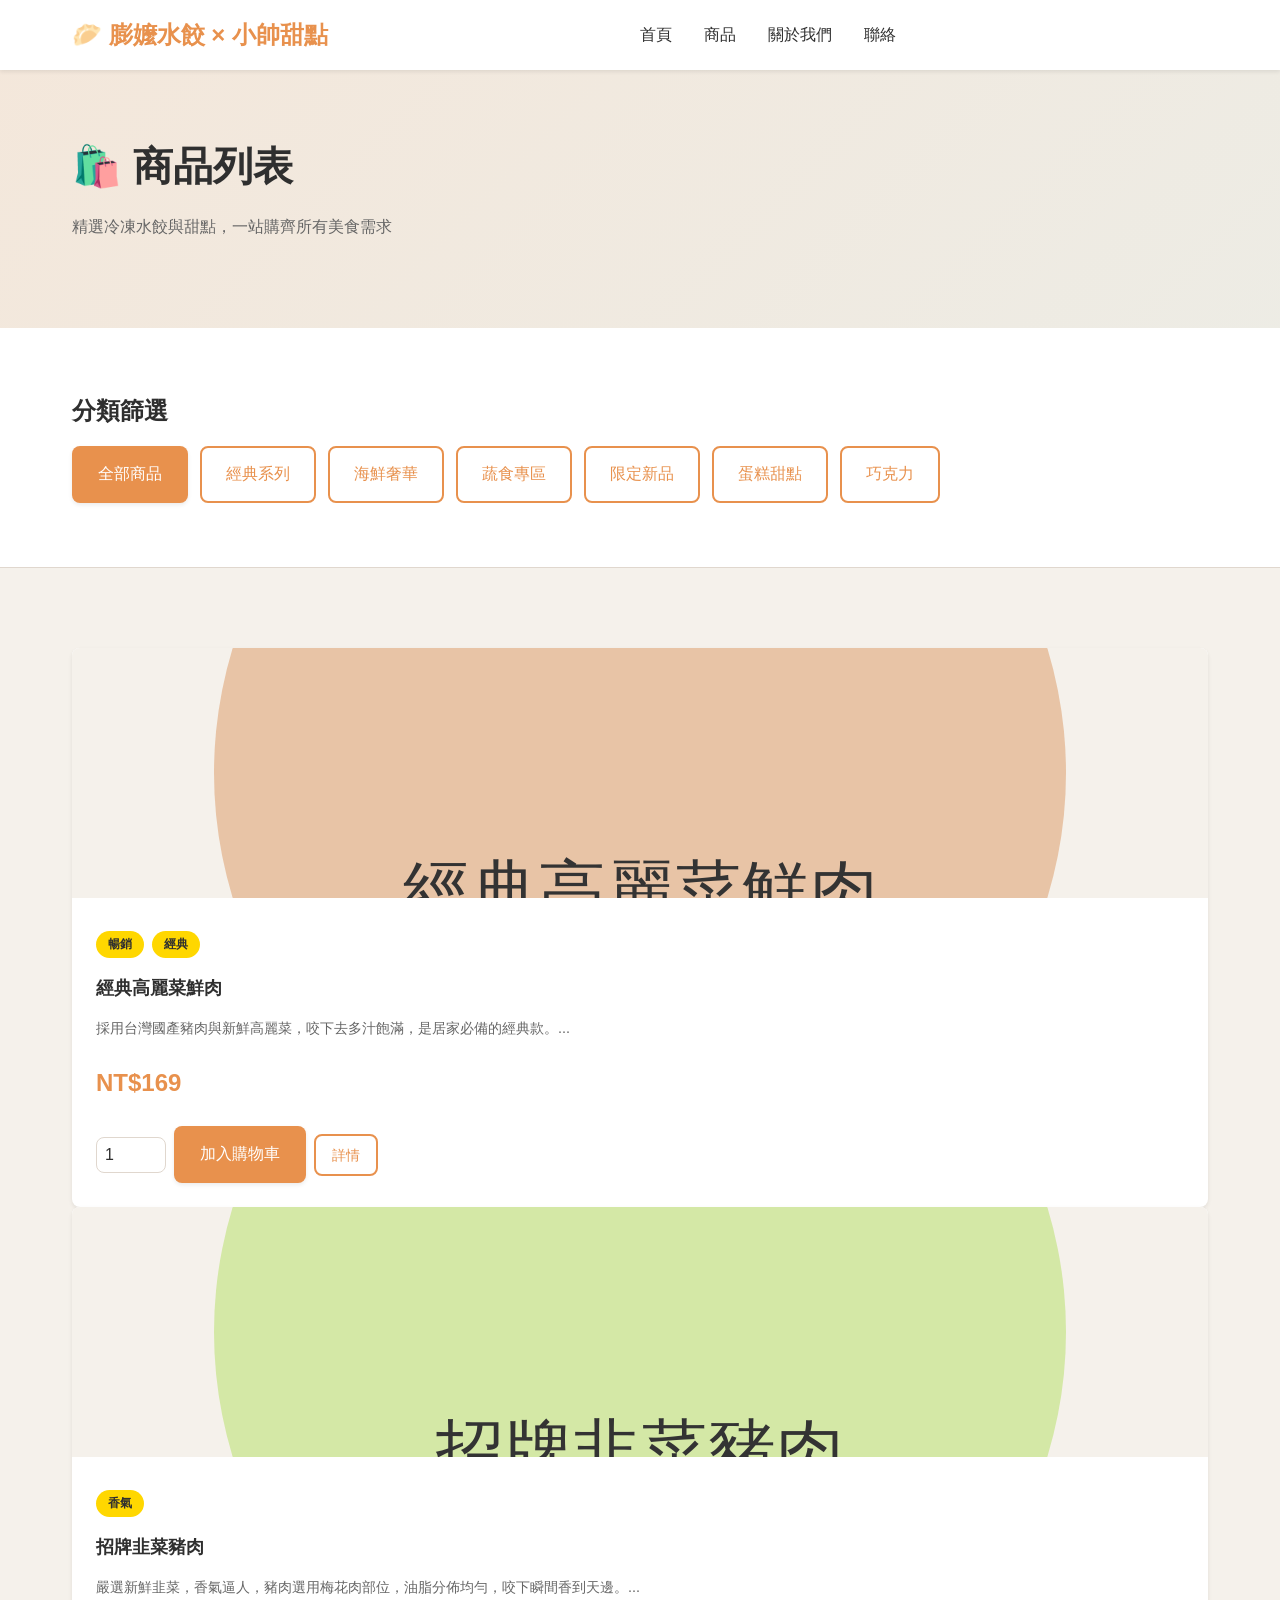
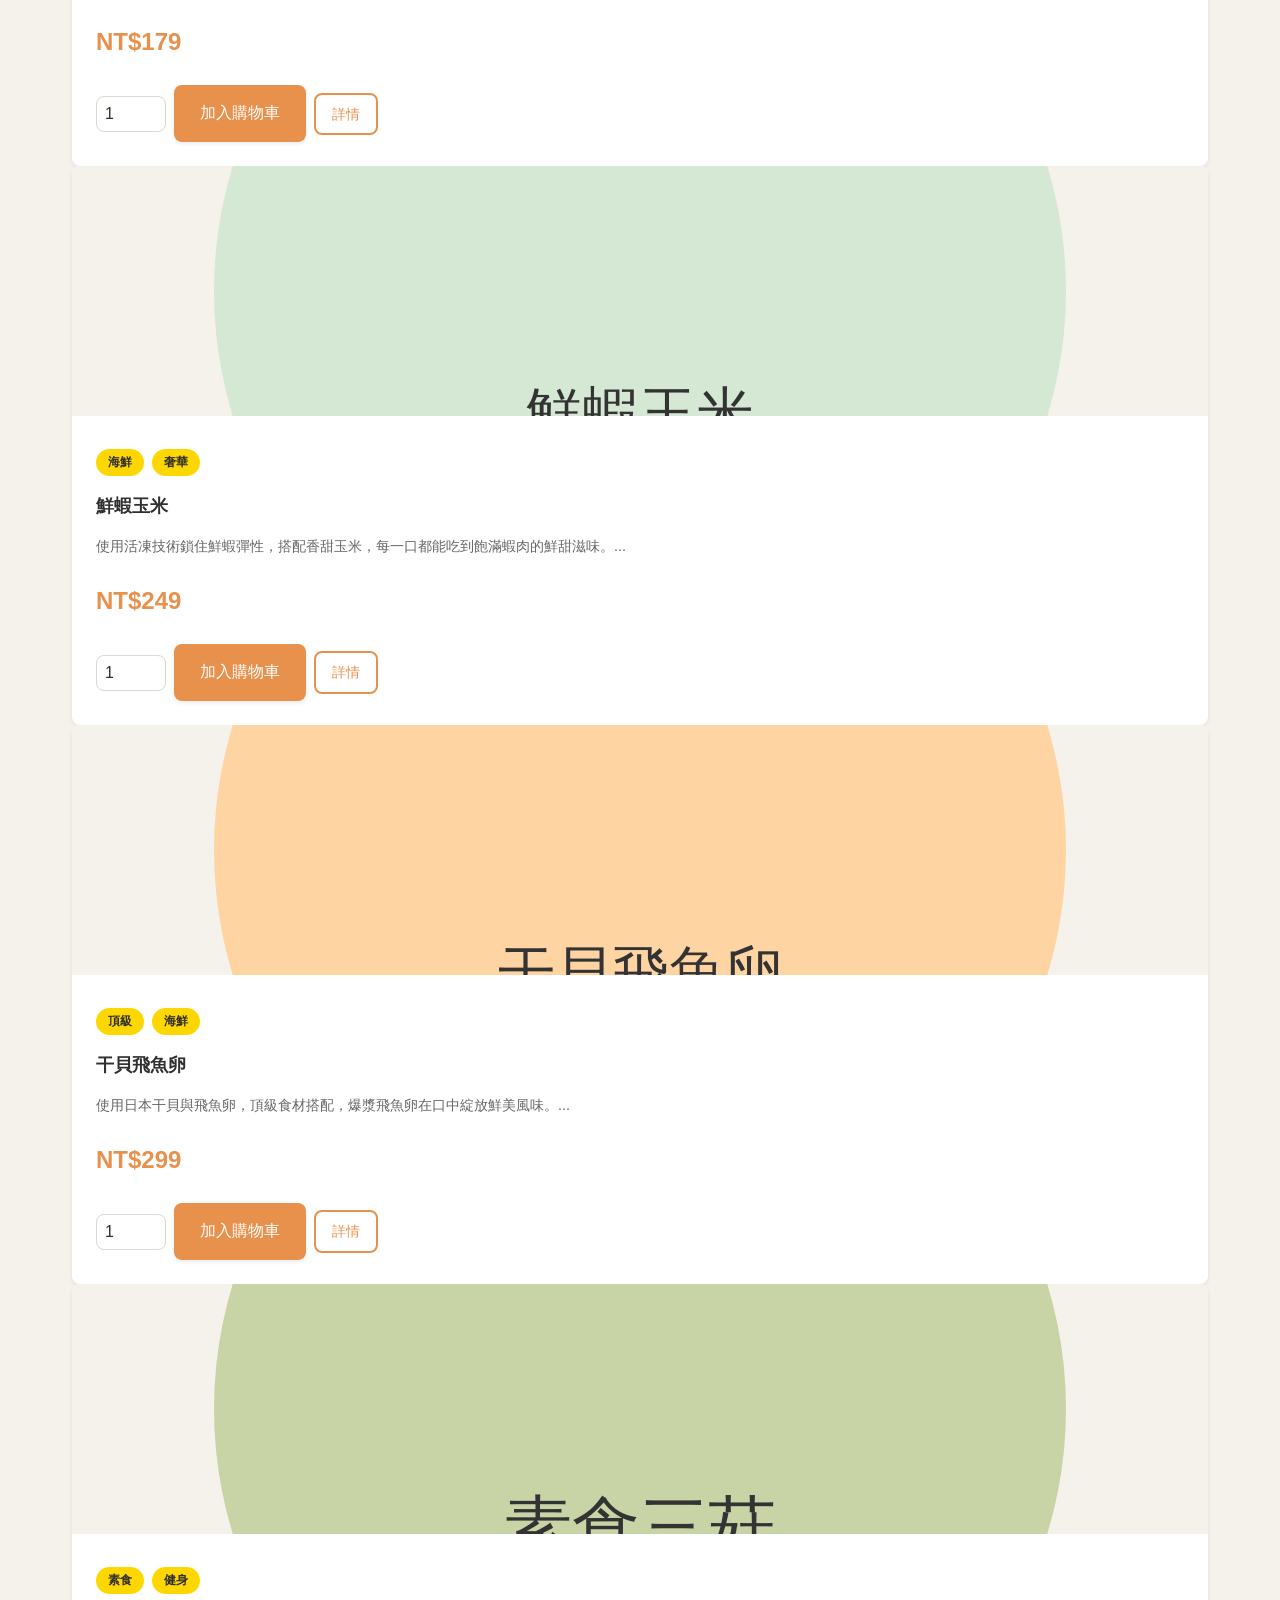
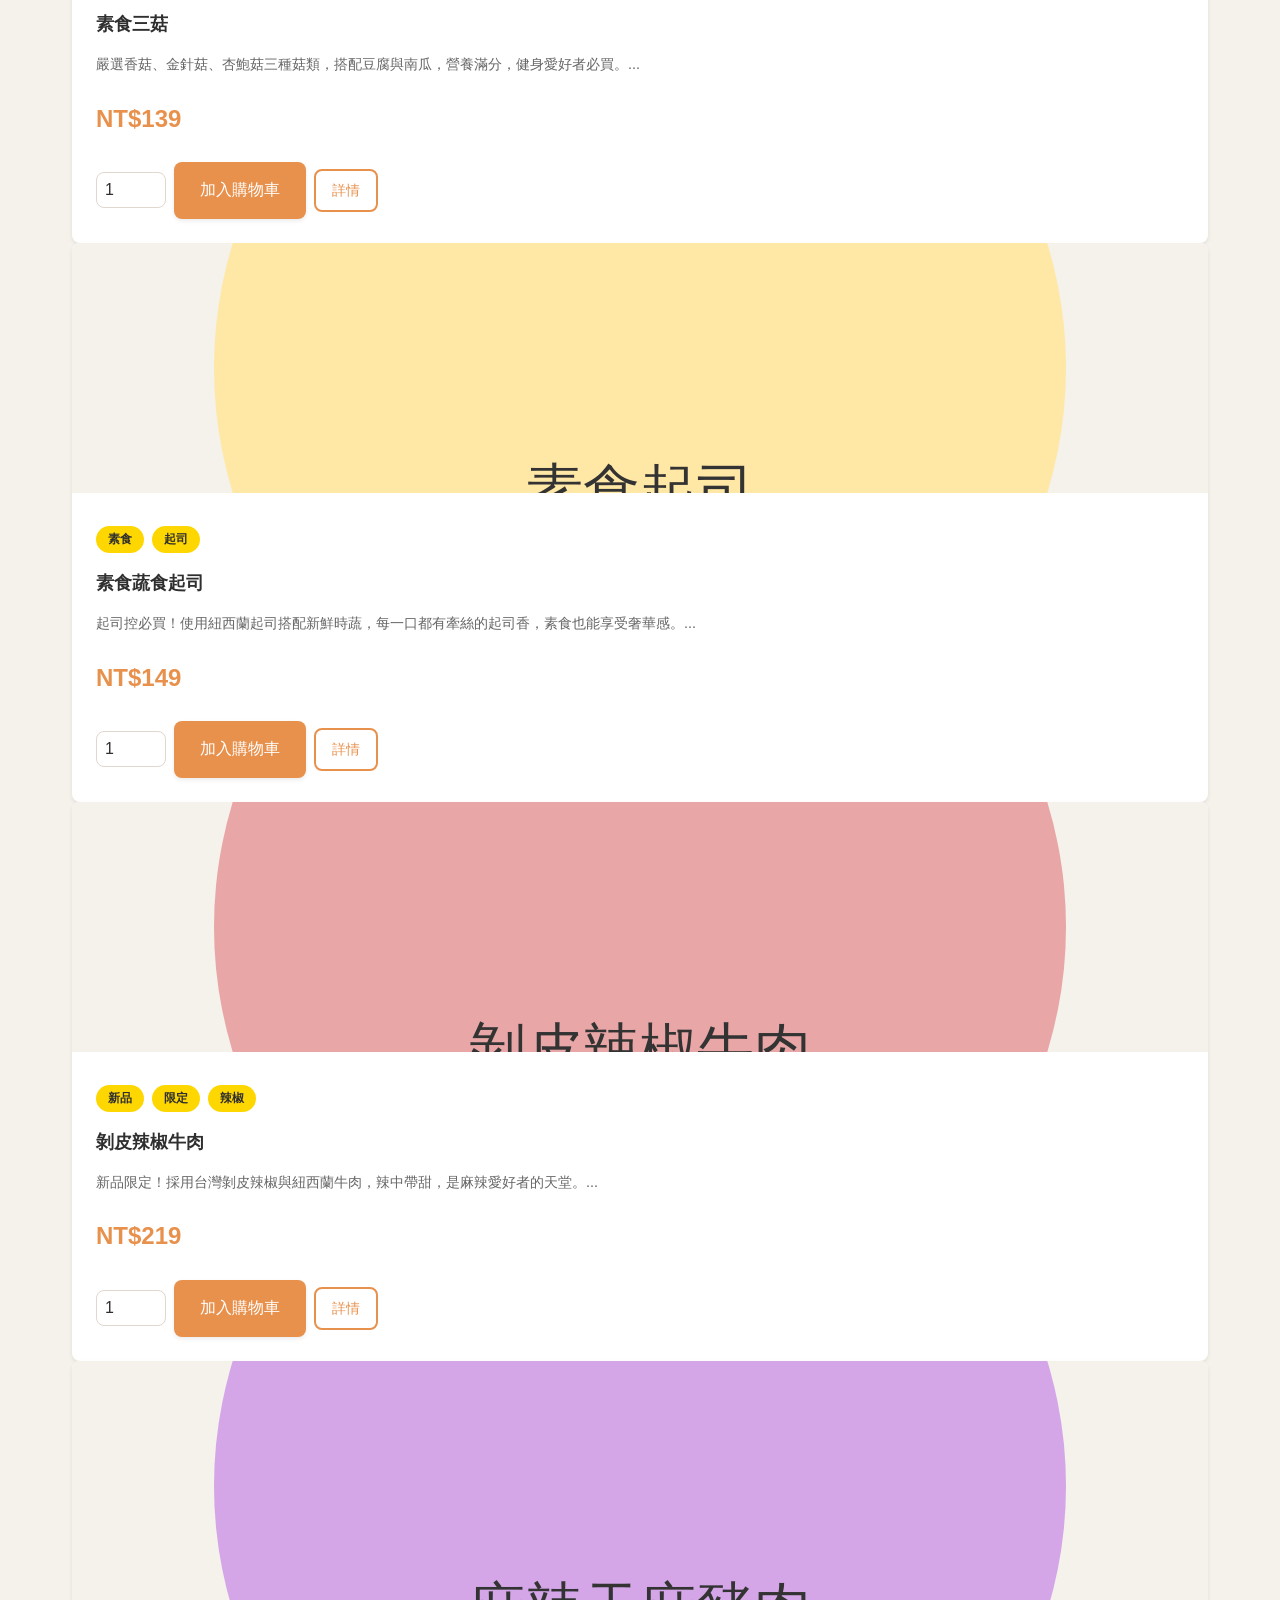
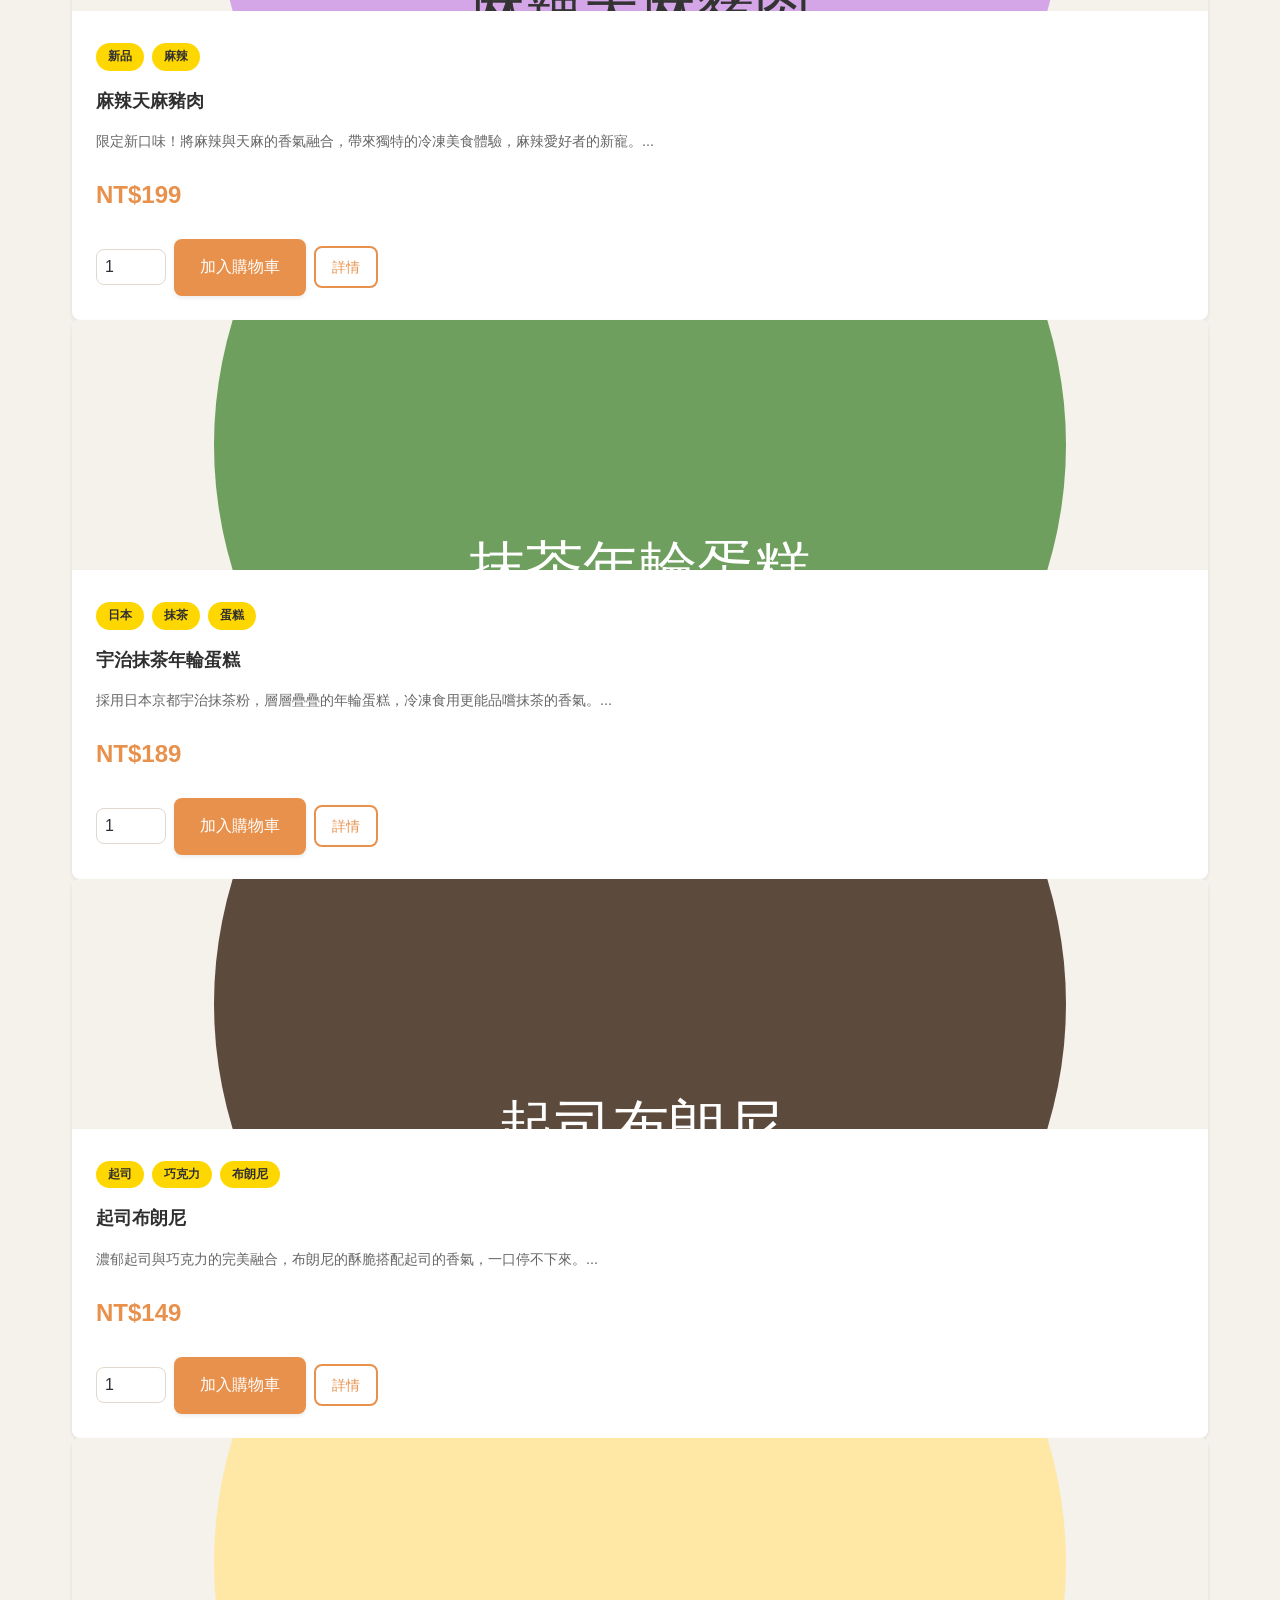
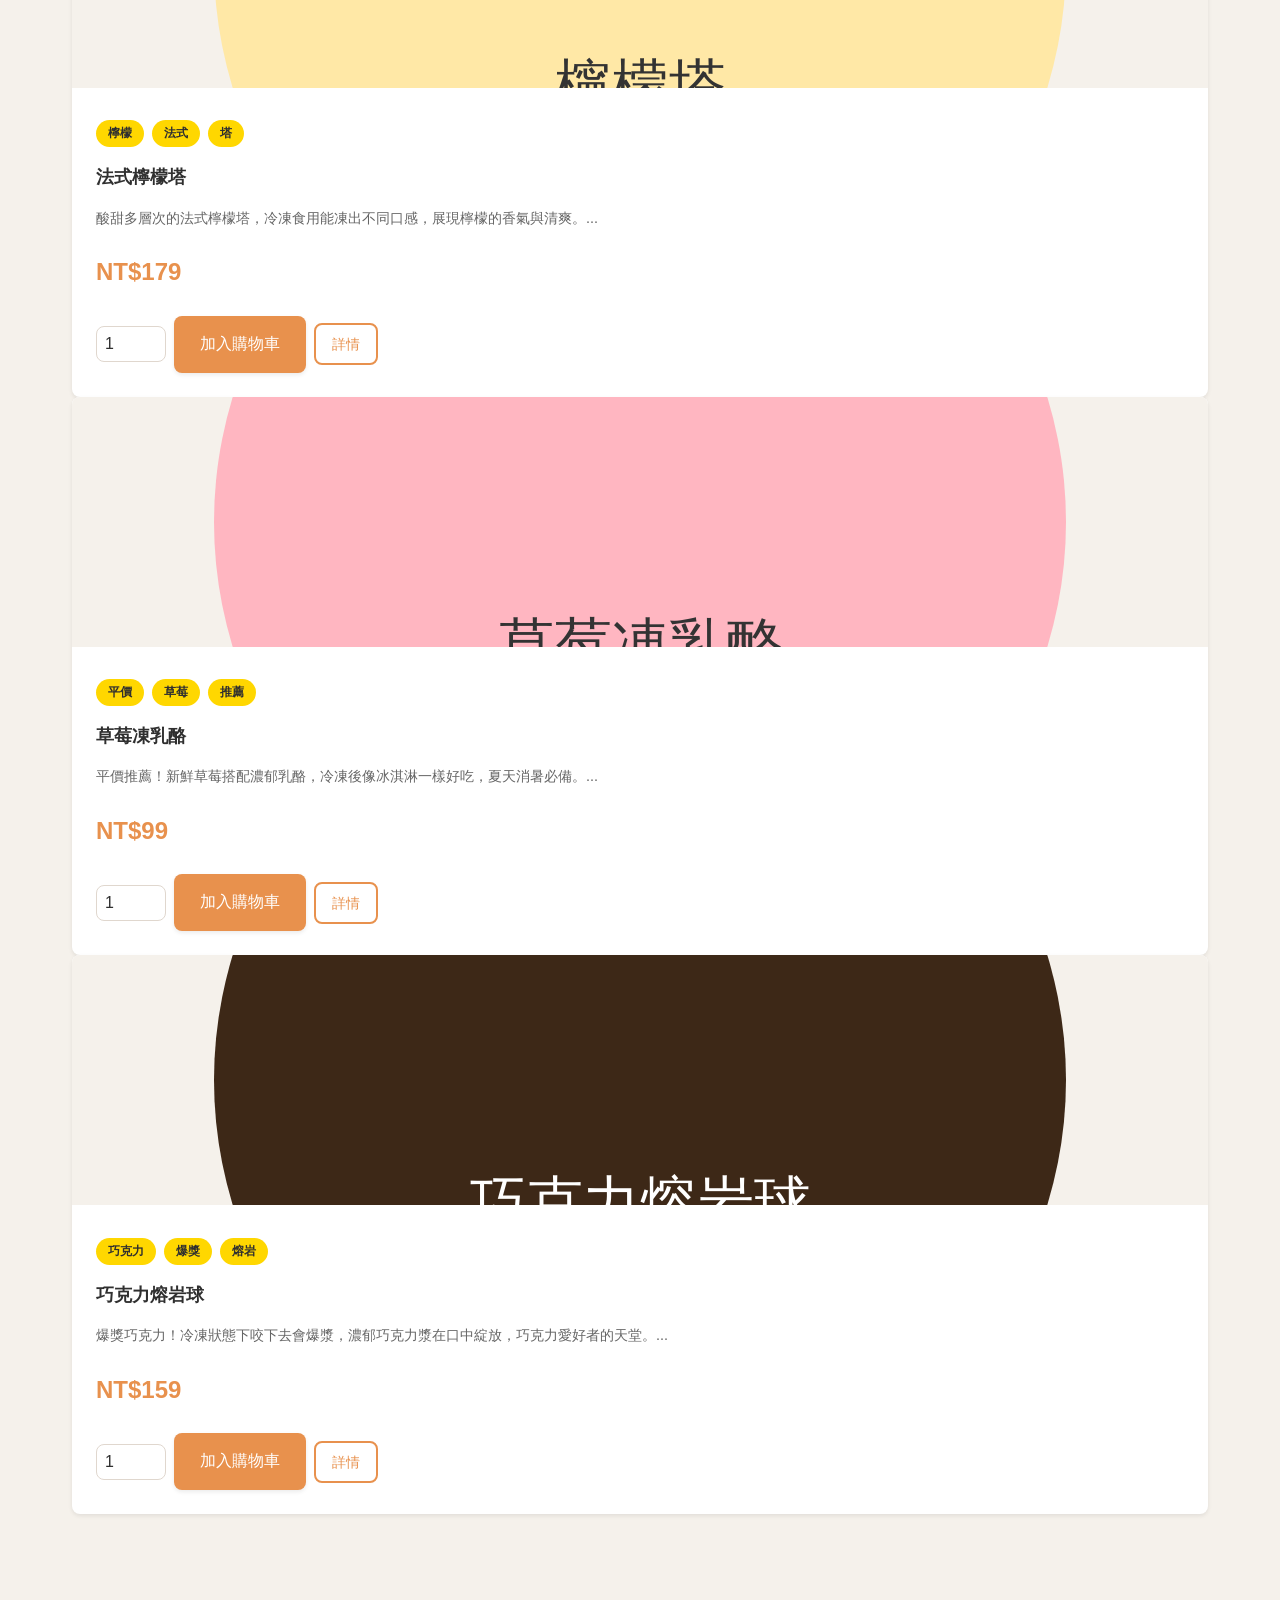
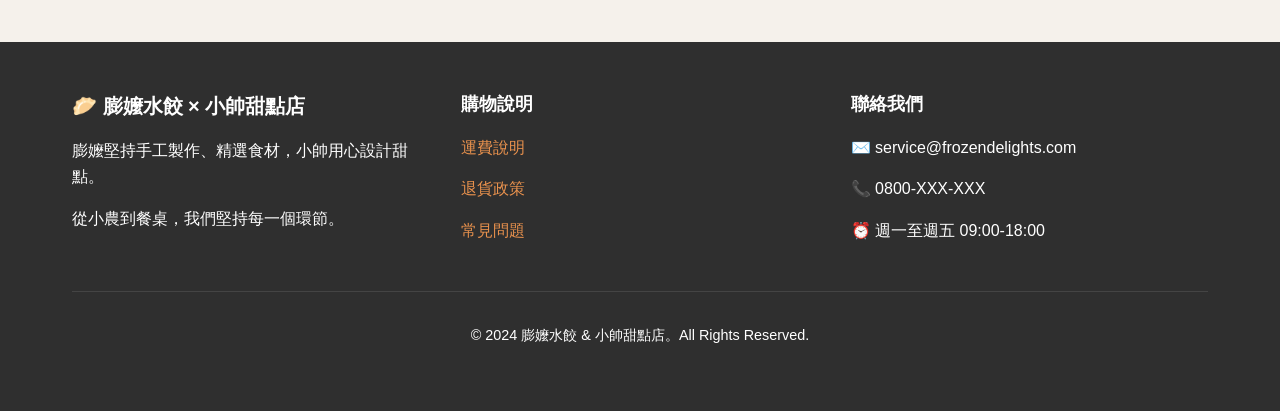
==== shop.html @ 0c98b9de "Add files via upload" ====
<!DOCTYPE html>
<html lang="zh-TW">
<head>
  <meta charset="UTF-8">
  <meta name="viewport" content="width=device-width, initial-scale=1.0">
  <title>商品列表 - 膨嬤水餃 & 小帥甜點店</title>
  <link rel="stylesheet" href="style.css">
</head>
<body>
  <!-- 導覽列 -->
  <nav class="navbar">
    <div class="navbar-container">
      <div class="navbar-brand">🥟 膨嬤水餃 × 小帥甜點</div>
      <ul class="navbar-nav">
        <li><a href="index.html">首頁</a></li>
        <li><a href="shop.html">商品</a></li>
        <li><a href="index.html#about">關於我們</a></li>
        <li><a href="index.html#contact">聯絡</a></li>
      </ul>
      <div class="navbar-right">
        <a href="cart.html" style="display: flex; align-items: center; font-weight: 600;">
          🛒 購物車<span class="cart-badge">0</span>
        </a>
      </div>
    </div>
  </nav>

  <main>
    <!-- 標題 -->
    <section style="background: linear-gradient(135deg, rgba(232, 145, 77, 0.1) 0%, rgba(90, 140, 111, 0.05) 100%); padding: 2rem 0;">
      <div class="container">
        <h1>🛍️ 商品列表</h1>
        <p style="color: #666; margin-top: 0.5rem;">精選冷凍水餃與甜點，一站購齊所有美食需求</p>
      </div>
    </section>

    <!-- 分類篩選 -->
    <section style="padding: 2rem 0; background-color: white; border-bottom: 1px solid var(--color-border);">
      <div class="container">
        <h3 style="margin-bottom: 1rem;">分類篩選</h3>
        <div style="display: flex; flex-wrap: wrap; gap: 0.75rem;">
          <button class="btn btn-primary category-btn active" data-category="all">
            全部商品
          </button>
          <button class="btn btn-outline category-btn" data-category="classic">
            經典系列
          </button>
          <button class="btn btn-outline category-btn" data-category="seafood">
            海鮮奢華
          </button>
          <button class="btn btn-outline category-btn" data-category="vegetarian">
            蔬食專區
          </button>
          <button class="btn btn-outline category-btn" data-category="limited">
            限定新品
          </button>
          <button class="btn btn-outline category-btn" data-category="cake">
            蛋糕甜點
          </button>
          <button class="btn btn-outline category-btn" data-category="chocolate">
            巧克力
          </button>
        </div>
      </div>
    </section>

    <!-- 商品網格 -->
    <section class="section">
      <div class="container">
        <div class="products-grid grid-3">
          <!-- 動態渲染 -->
        </div>
      </div>
    </section>
  </main>

  <!-- 頁腳 -->
  <footer>
    <div class="footer-container">
      <div class="footer-grid">
        <div>
          <h4 style="color: white; margin-bottom: 1rem;">🥟 膨嬤水餃 × 小帥甜點店</h4>
          <p>膨嬤堅持手工製作、精選食材，小帥用心設計甜點。</p>
          <p>從小農到餐桌，我們堅持每一個環節。</p>
        </div>
        <div>
          <h5 style="color: white; margin-bottom: 1rem;">購物說明</h5>
          <p><a href="#">運費說明</a></p>
          <p><a href="#">退貨政策</a></p>
          <p><a href="#">常見問題</a></p>
        </div>
        <div>
          <h5 style="color: white; margin-bottom: 1rem;">聯絡我們</h5>
          <p>✉️ service@frozendelights.com</p>
          <p>📞 0800-XXX-XXX</p>
          <p>⏰ 週一至週五 09:00-18:00</p>
        </div>
      </div>
      <div class="footer-bottom">
        <p>&copy; 2024 膨嬤水餃 & 小帥甜點店。All Rights Reserved.</p>
      </div>
    </div>
  </footer>

  <script src="products.js"></script>
  <script src="cart.js"></script>
  <script src="main.js"></script>
  <script>
    document.addEventListener('DOMContentLoaded', () => {
      initShopPage();
      // 初始載入所有商品
      filterProducts('all');
    });
  </script>
</body>
</html>
---- style.css ----
/* ============================================
   全局樣式 - 冷凍水餃甜點電商網站
   ============================================ */

* {
  margin: 0;
  padding: 0;
  box-sizing: border-box;
}

:root {
  --color-bg: #F5F1EB;
  --color-primary: #E8914D;
  --color-text: #2F2F2F;
  --color-secondary: #5A8C6F;
  --color-accent: #FFD700;
  --color-light: #FAFAF8;
  --color-border: #E0D7CE;
  --color-success: #4CAF50;
  --color-error: #F44336;
  
  --spacing-xs: 0.5rem;
  --spacing-sm: 1rem;
  --spacing-md: 1.5rem;
  --spacing-lg: 2rem;
  --spacing-xl: 3rem;
  
  --border-radius: 8px;
  --shadow-sm: 0 2px 4px rgba(0, 0, 0, 0.08);
  --shadow-md: 0 4px 12px rgba(0, 0, 0, 0.1);
  --shadow-lg: 0 8px 24px rgba(0, 0, 0, 0.12);
  
  --transition: all 0.3s ease;
}

/* ============ 基礎樣式 ============ */

body {
  font-family: 'Segoe UI', 'Microsoft JhengHei', 'Noto Sans CJK TC', sans-serif;
  color: var(--color-text);
  background-color: var(--color-bg);
  line-height: 1.6;
}

html {
  scroll-behavior: smooth;
}

a {
  color: var(--color-primary);
  text-decoration: none;
  transition: var(--transition);
}

a:hover {
  color: #D67A3D;
}

button {
  font-family: inherit;
  cursor: pointer;
  border: none;
  transition: var(--transition);
}

input, select, textarea {
  font-family: inherit;
  font-size: inherit;
  color: var(--color-text);
}

/* ============ 標題與文字 ============ */

h1, h2, h3, h4, h5, h6 {
  font-weight: 600;
  color: var(--color-text);
  margin-bottom: var(--spacing-sm);
}

h1 { font-size: 2.5rem; }
h2 { font-size: 2rem; }
h3 { font-size: 1.5rem; }
h4 { font-size: 1.25rem; }
h5 { font-size: 1.1rem; }
h6 { font-size: 1rem; }

p {
  margin-bottom: var(--spacing-md);
}

.text-center { text-align: center; }
.text-muted { color: #999; }
.text-small { font-size: 0.875rem; }

/* ============ 按鈕 ============ */

.btn {
  padding: var(--spacing-sm) var(--spacing-md);
  border-radius: var(--border-radius);
  font-size: 1rem;
  font-weight: 500;
  cursor: pointer;
  border: 2px solid transparent;
  transition: var(--transition);
  display: inline-block;
  text-align: center;
}

.btn-primary {
  background-color: var(--color-primary);
  color: white;
  box-shadow: var(--shadow-sm);
}

.btn-primary:hover {
  background-color: #D67A3D;
  box-shadow: var(--shadow-md);
  transform: translateY(-2px);
}

.btn-primary:active {
  transform: translateY(0);
}

.btn-primary:disabled {
  background-color: #CCC;
  cursor: not-allowed;
  box-shadow: none;
  transform: none;
}

.btn-secondary {
  background-color: var(--color-secondary);
  color: white;
}

.btn-secondary:hover {
  background-color: #4a7a5d;
}

.btn-outline {
  background-color: transparent;
  border: 2px solid var(--color-primary);
  color: var(--color-primary);
}

.btn-outline:hover {
  background-color: var(--color-primary);
  color: white;
}

.btn-small {
  padding: var(--spacing-xs) var(--spacing-sm);
  font-size: 0.875rem;
}

.btn-block {
  display: block;
  width: 100%;
}

/* ============ 導覽列 ============ */

.navbar {
  background-color: white;
  box-shadow: var(--shadow-sm);
  position: sticky;
  top: 0;
  z-index: 100;
}

.navbar-container {
  max-width: 1200px;
  margin: 0 auto;
  padding: var(--spacing-sm) var(--spacing-lg);
  display: flex;
  justify-content: space-between;
  align-items: center;
}

.navbar-brand {
  font-size: 1.5rem;
  font-weight: 700;
  color: var(--color-primary);
}

.navbar-nav {
  display: flex;
  list-style: none;
  gap: var(--spacing-lg);
}

.navbar-nav a {
  color: var(--color-text);
  font-weight: 500;
}

.navbar-nav a:hover {
  color: var(--color-primary);
}

.navbar-right {
  display: flex;
  gap: var(--spacing-lg);
  align-items: center;
}

.cart-badge {
  background-color: var(--color-accent);
  color: var(--color-text);
  padding: 0.25rem 0.5rem;
  border-radius: 50%;
  font-size: 0.75rem;
  font-weight: 700;
  margin-left: 0.25rem;
}

/* ============ 容器 ============ */

.container {
  max-width: 1200px;
  margin: 0 auto;
  padding: var(--spacing-lg);
}

.section {
  padding: var(--spacing-xl) 0;
}

.section-title {
  text-align: center;
  margin-bottom: var(--spacing-xl);
}

.section-title h2 {
  position: relative;
  display: inline-block;
}

.section-title h2::after {
  content: '';
  position: absolute;
  bottom: -0.5rem;
  left: 50%;
  transform: translateX(-50%);
  width: 60px;
  height: 3px;
  background: linear-gradient(90deg, var(--color-primary), var(--color-secondary));
  border-radius: 2px;
}

/* ============ 卡片 ============ */

.card {
  background-color: white;
  border-radius: var(--border-radius);
  box-shadow: var(--shadow-sm);
  overflow: hidden;
  transition: var(--transition);
}

.card:hover {
  box-shadow: var(--shadow-md);
}

.card-body {
  padding: var(--spacing-md);
}

.card-image {
  width: 100%;
  height: 250px;
  object-fit: cover;
  background-color: var(--color-light);
}

.card-title {
  font-size: 1.1rem;
  font-weight: 600;
  margin-bottom: var(--spacing-sm);
  color: var(--color-text);
}

.card-text {
  font-size: 0.9rem;
  color: #666;
  margin-bottom: var(--spacing-md);
  line-height: 1.5;
}

.card-price {
  font-size: 1.5rem;
  font-weight: 700;
  color: var(--color-primary);
  margin-bottom: var(--spacing-md);
}

.card-tag {
  display: inline-block;
  background-color: var(--color-accent);
  color: var(--color-text);
  padding: 0.25rem 0.75rem;
  border-radius: 20px;
  font-size: 0.75rem;
  font-weight: 600;
  margin-right: 0.5rem;
  margin-bottom: var(--spacing-sm);
}

/* ============ 格線系統 ============ */

.grid {
  display: grid;
  gap: var(--spacing-md);
}

.grid-2 {
  grid-template-columns: repeat(auto-fit, minmax(280px, 1fr));
}

.grid-3 {
  grid-template-columns: repeat(auto-fit, minmax(300px, 1fr));
}

.grid-4 {
  grid-template-columns: repeat(auto-fit, minmax(250px, 1fr));
}

/* ============ 表單 ============ */

.form-group {
  margin-bottom: var(--spacing-md);
}

.form-label {
  display: block;
  margin-bottom: var(--spacing-xs);
  font-weight: 500;
}

.form-control {
  width: 100%;
  padding: var(--spacing-sm);
  border: 1px solid var(--color-border);
  border-radius: var(--border-radius);
  font-size: 1rem;
}

.form-control:focus {
  outline: none;
  border-color: var(--color-primary);
  box-shadow: 0 0 0 3px rgba(232, 145, 77, 0.1);
}

select.form-control {
  cursor: pointer;
}

/* ============ 表格 ============ */

.table {
  width: 100%;
  border-collapse: collapse;
  background-color: white;
}

.table th {
  background-color: var(--color-light);
  padding: var(--spacing-md);
  text-align: left;
  font-weight: 600;
  border-bottom: 2px solid var(--color-border);
}

.table td {
  padding: var(--spacing-md);
  border-bottom: 1px solid var(--color-border);
}

.table tbody tr:hover {
  background-color: var(--color-light);
}

/* ============ 提示與警告 ============ */

.alert {
  padding: var(--spacing-md);
  border-radius: var(--border-radius);
  margin-bottom: var(--spacing-md);
  display: flex;
  gap: var(--spacing-md);
  align-items: flex-start;
}

.alert-success {
  background-color: #E8F5E9;
  color: #2E7D32;
  border-left: 4px solid var(--color-success);
}

.alert-error {
  background-color: #FFEBEE;
  color: #C62828;
  border-left: 4px solid var(--color-error);
}

.alert-warning {
  background-color: #FFF3E0;
  color: #E65100;
  border-left: 4px solid #FF9800;
}

.alert-info {
  background-color: #E3F2FD;
  color: #1565C0;
  border-left: 4px solid #2196F3;
}

/* ============ 響應式設計 ============ */

@media (max-width: 768px) {
  h1 { font-size: 2rem; }
  h2 { font-size: 1.5rem; }
  
  .container {
    padding: var(--spacing-md);
  }
  
  .section {
    padding: var(--spacing-lg) 0;
  }
  
  .navbar-nav {
    display: none;
  }
  
  .grid-2, .grid-3, .grid-4 {
    grid-template-columns: repeat(auto-fit, minmax(200px, 1fr));
  }
  
  .table {
    font-size: 0.9rem;
  }
  
  .table th, .table td {
    padding: var(--spacing-sm);
  }
}

@media (max-width: 480px) {
  h1 { font-size: 1.5rem; }
  h2 { font-size: 1.25rem; }
  
  .container {
    padding: var(--spacing-sm);
  }
  
  .navbar-container {
    padding: var(--spacing-sm);
  }
  
  .grid-2, .grid-3, .grid-4 {
    grid-template-columns: 1fr;
  }
}

/* ============ 頁腳 ============ */

footer {
  background-color: var(--color-text);
  color: white;
  padding: var(--spacing-xl) 0;
  margin-top: var(--spacing-xl);
}

footer a {
  color: var(--color-primary);
}

footer p {
  margin-bottom: var(--spacing-sm);
}

.footer-container {
  max-width: 1200px;
  margin: 0 auto;
  padding: 0 var(--spacing-lg);
}

.footer-grid {
  display: grid;
  grid-template-columns: repeat(auto-fit, minmax(250px, 1fr));
  gap: var(--spacing-lg);
  margin-bottom: var(--spacing-lg);
}

.footer-bottom {
  text-align: center;
  padding-top: var(--spacing-lg);
  border-top: 1px solid rgba(255, 255, 255, 0.1);
  font-size: 0.9rem;
}

/* ============ 工具類 ============ */

.mt-1 { margin-top: var(--spacing-xs); }
.mt-2 { margin-top: var(--spacing-sm); }
.mt-3 { margin-top: var(--spacing-md); }
.mt-4 { margin-top: var(--spacing-lg); }
.mt-5 { margin-top: var(--spacing-xl); }

.mb-1 { margin-bottom: var(--spacing-xs); }
.mb-2 { margin-bottom: var(--spacing-sm); }
.mb-3 { margin-bottom: var(--spacing-md); }
.mb-4 { margin-bottom: var(--spacing-lg); }
.mb-5 { margin-bottom: var(--spacing-xl); }

.p-1 { padding: var(--spacing-xs); }
.p-2 { padding: var(--spacing-sm); }
.p-3 { padding: var(--spacing-md); }
.p-4 { padding: var(--spacing-lg); }
.p-5 { padding: var(--spacing-xl); }

.text-primary { color: var(--color-primary); }
.text-secondary { color: var(--color-secondary); }

.hidden { display: none; }
.visible { display: block; }
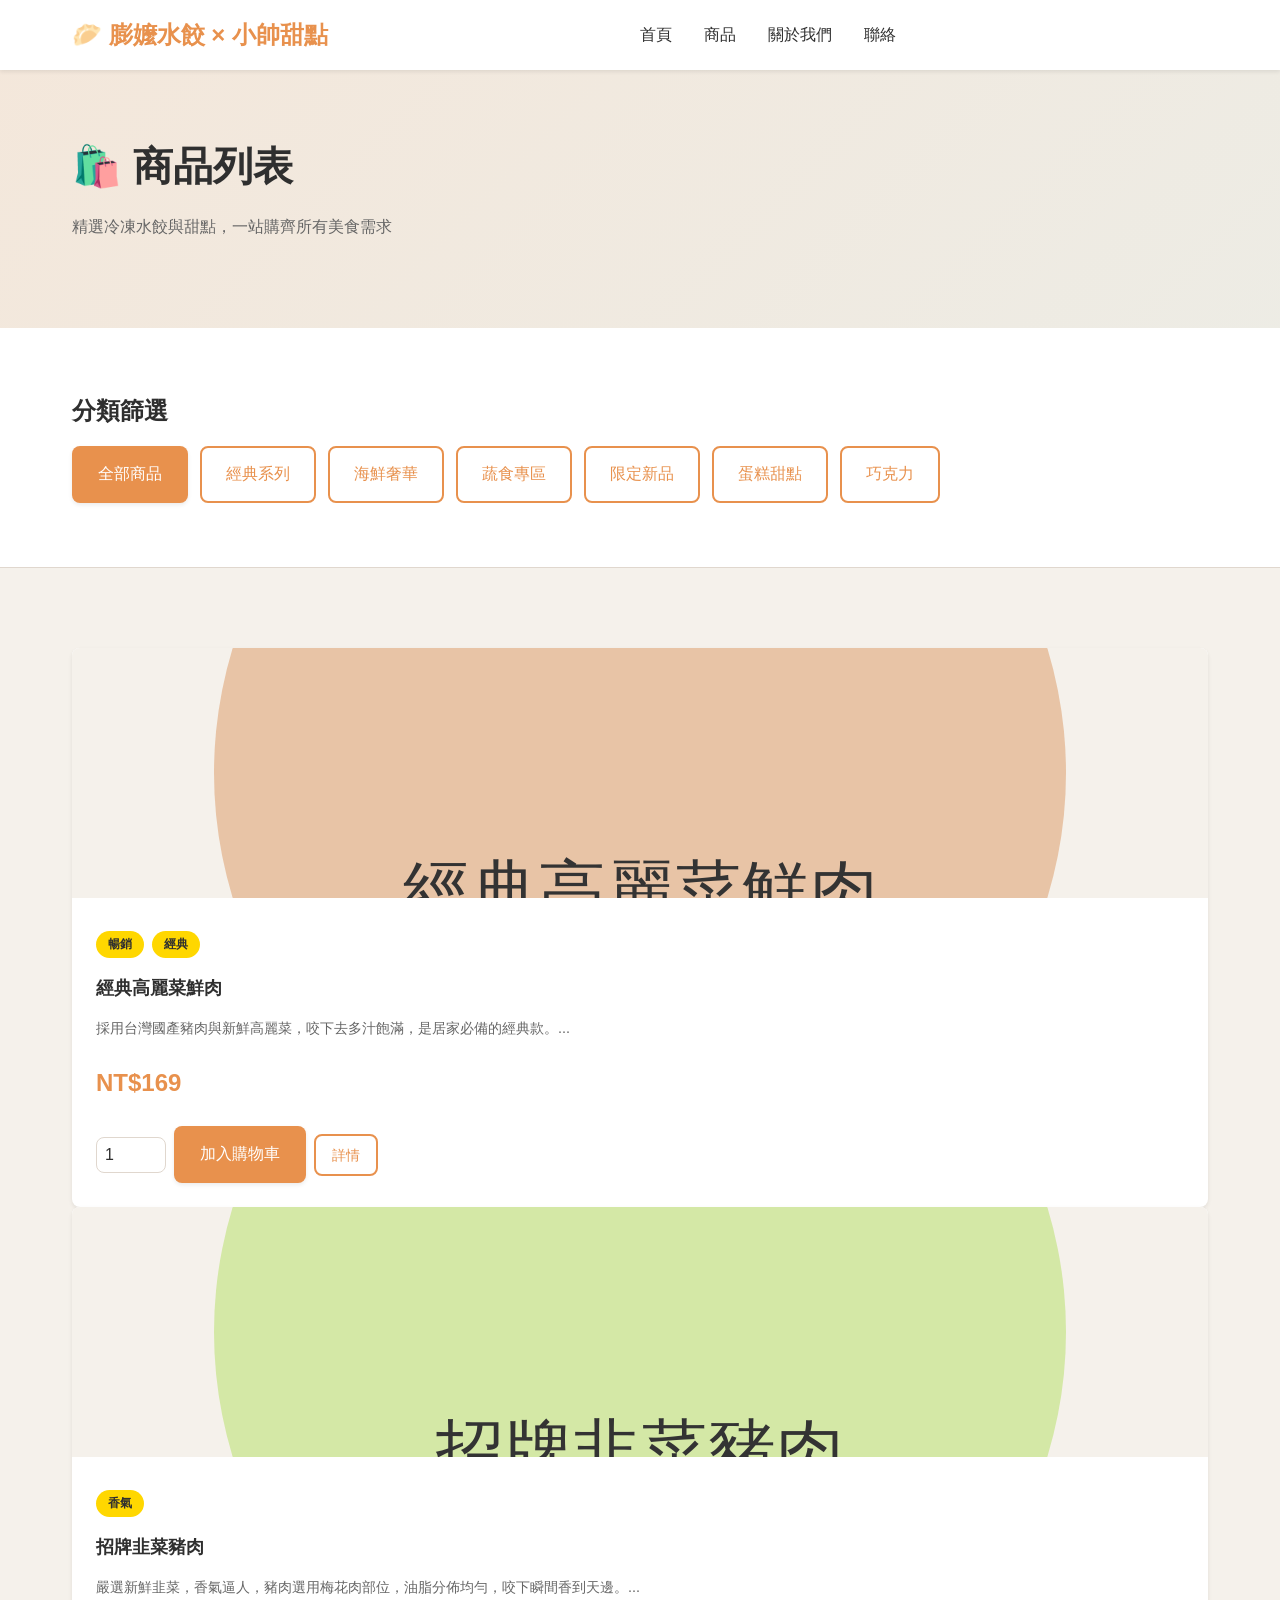
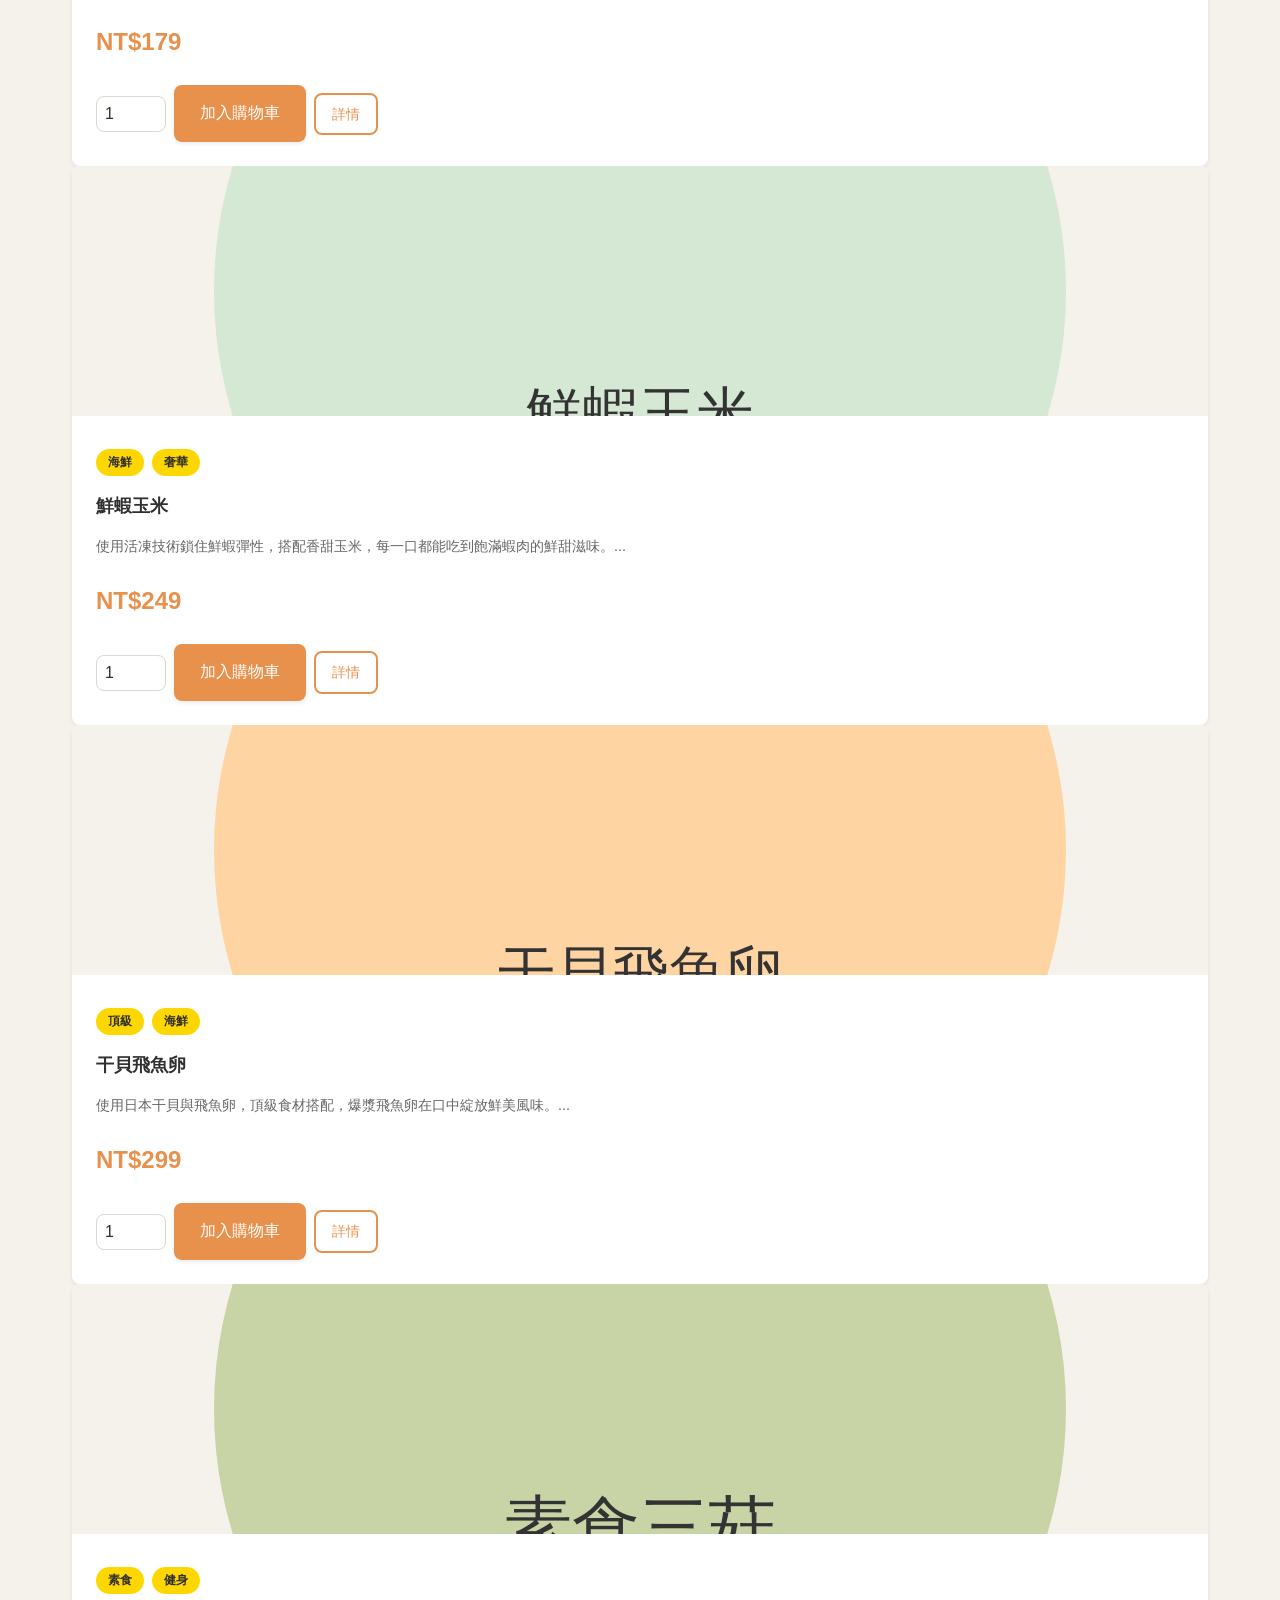
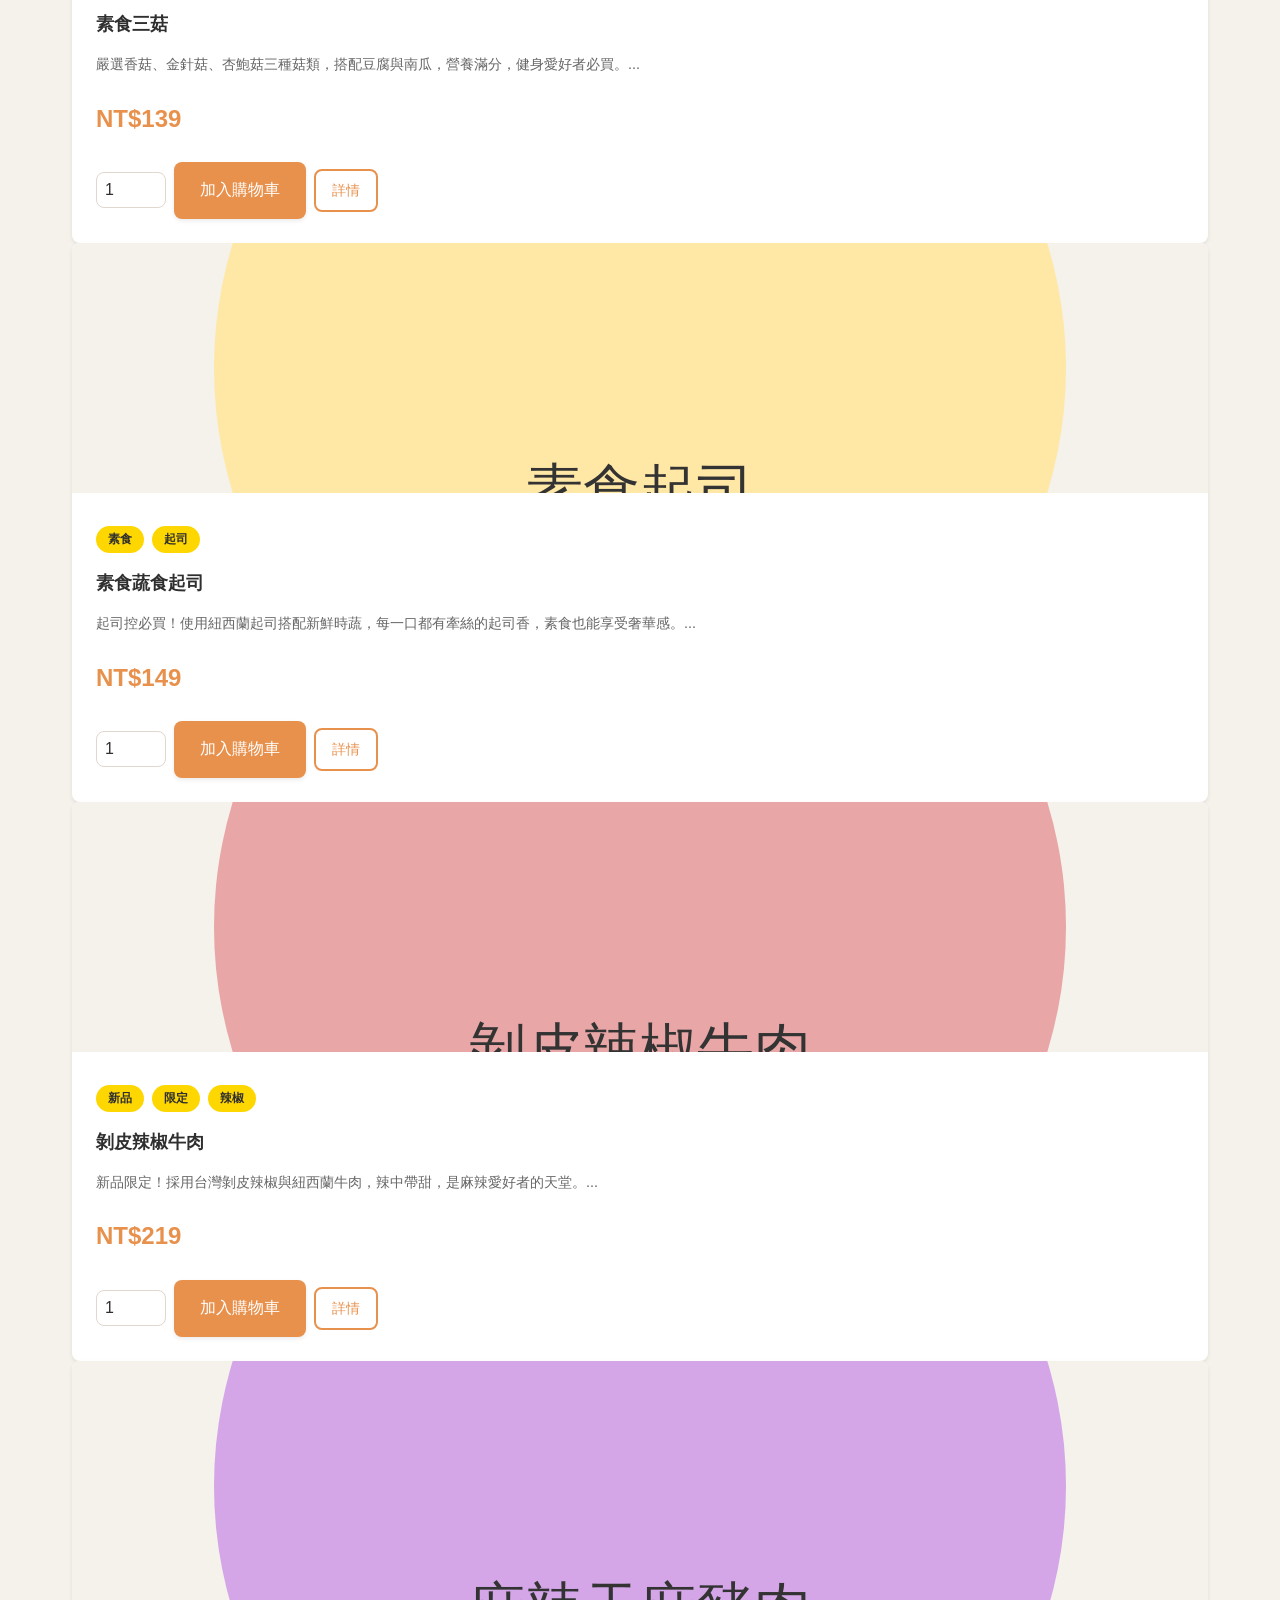
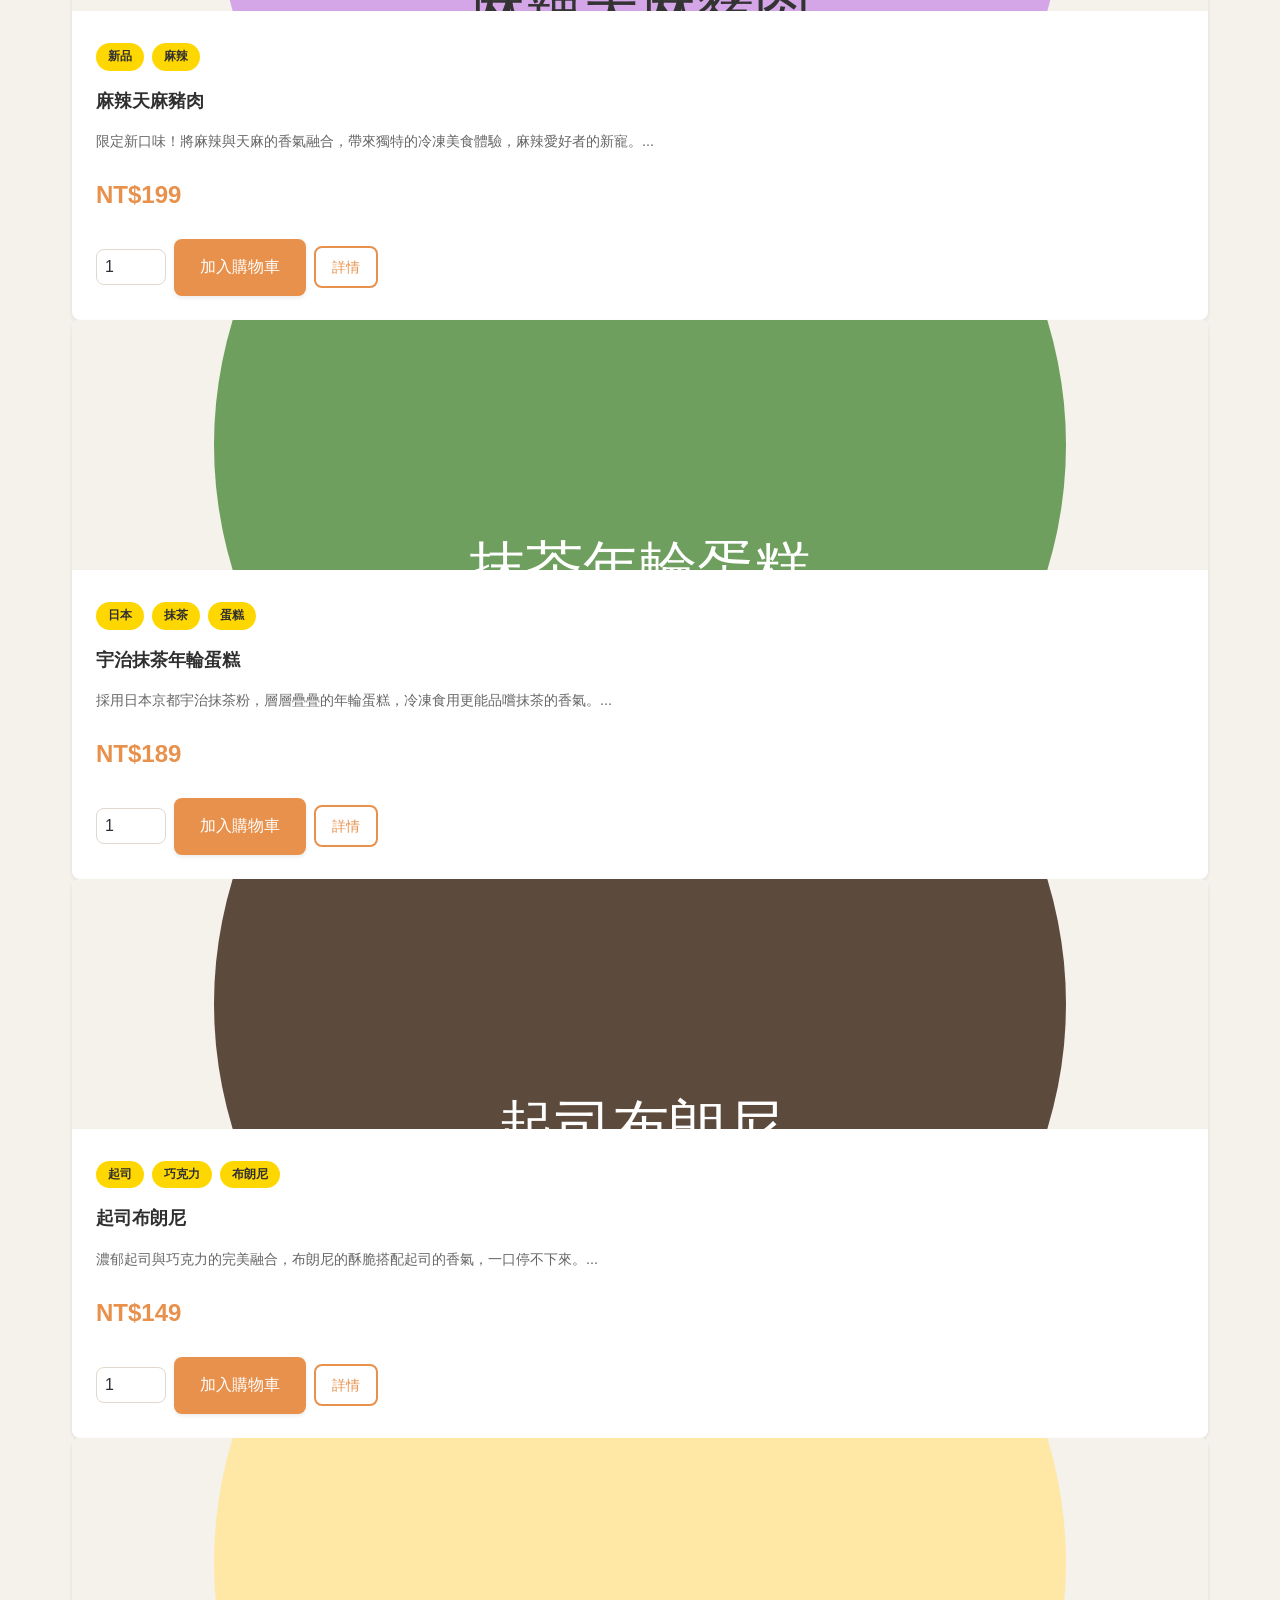
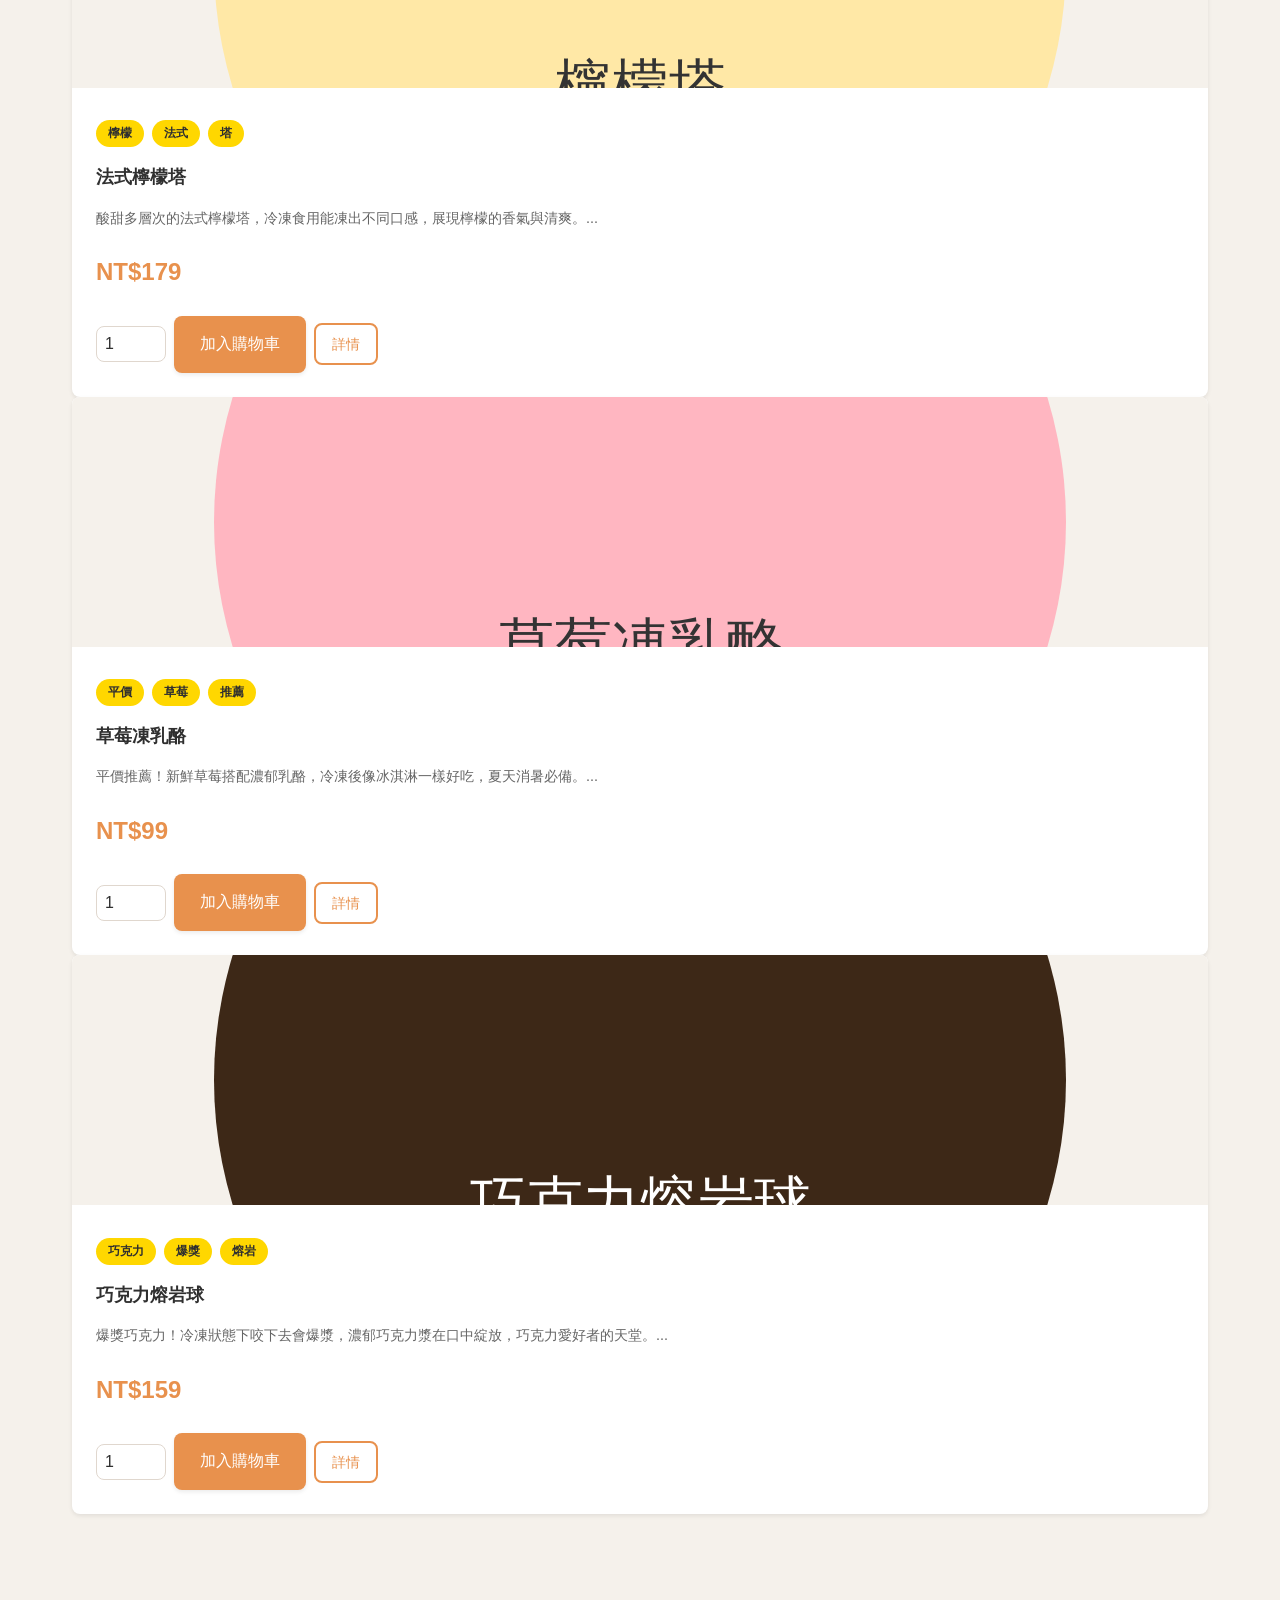
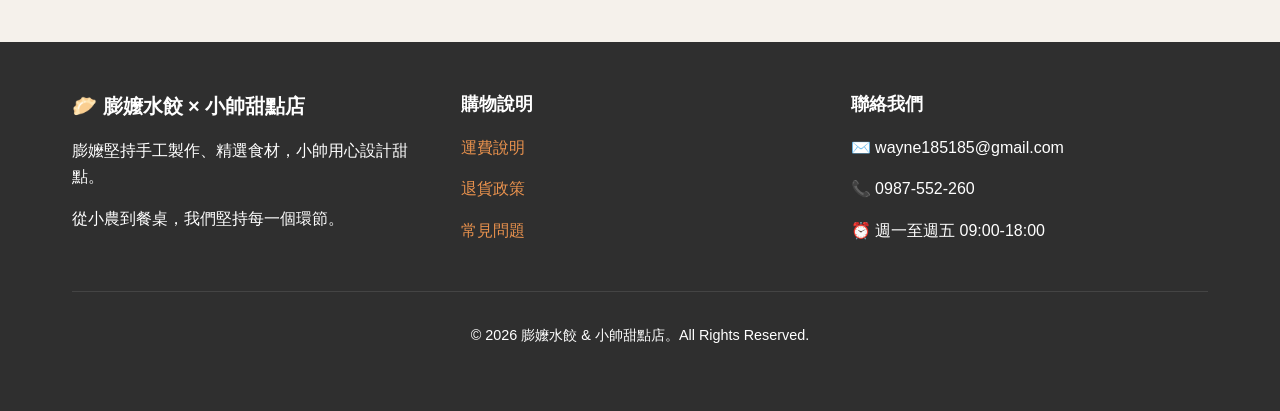
==== commit 7cda5488: "Add files via upload" ====
--- a/shop.html
+++ b/shop.html
@@ -91,13 +91,13 @@
         </div>
         <div>
           <h5 style="color: white; margin-bottom: 1rem;">聯絡我們</h5>
-          <p>✉️ service@frozendelights.com</p>
-          <p>📞 0800-XXX-XXX</p>
+          <p>✉️ wayne185185@gmail.com</p>
+          <p>📞 0987-552-260</p>
           <p>⏰ 週一至週五 09:00-18:00</p>
         </div>
       </div>
       <div class="footer-bottom">
-        <p>&copy; 2024 膨嬤水餃 & 小帥甜點店。All Rights Reserved.</p>
+        <p>&copy; 2026 膨嬤水餃 & 小帥甜點店。All Rights Reserved.</p>
       </div>
     </div>
   </footer>
